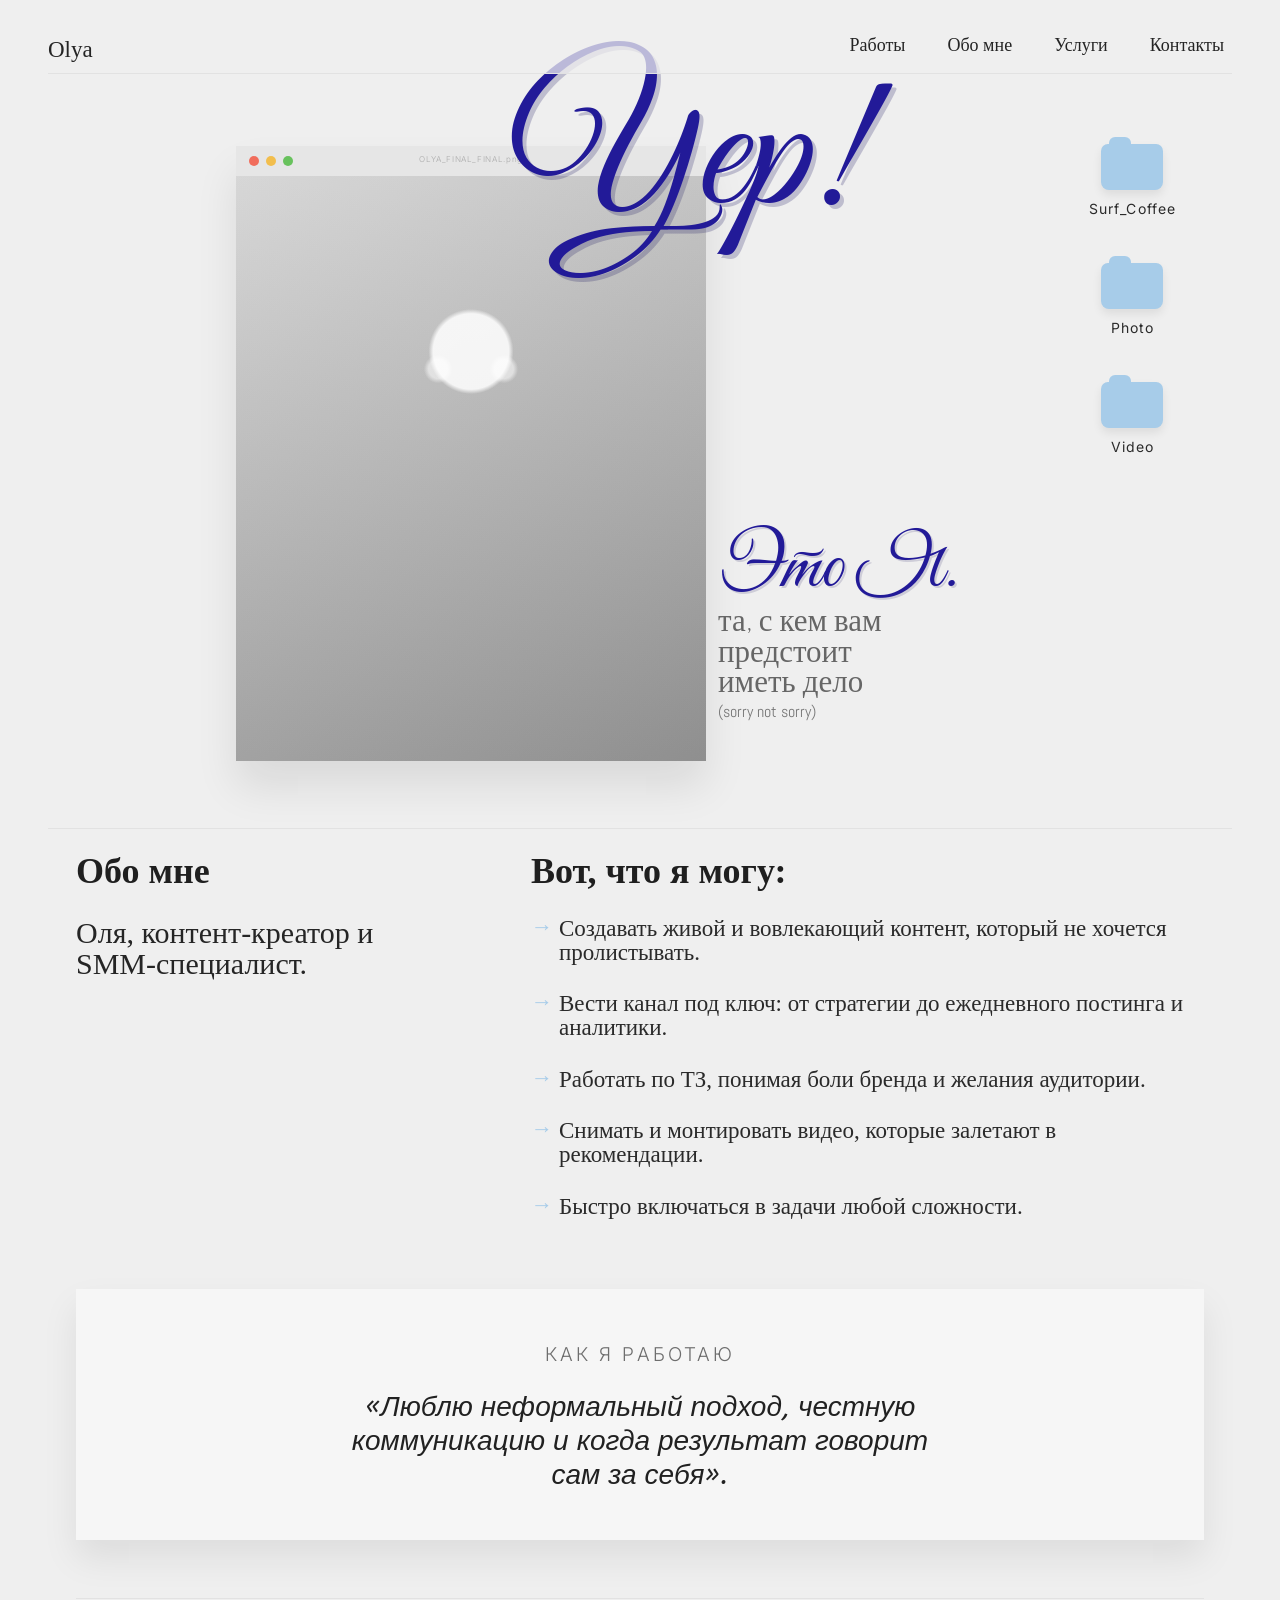
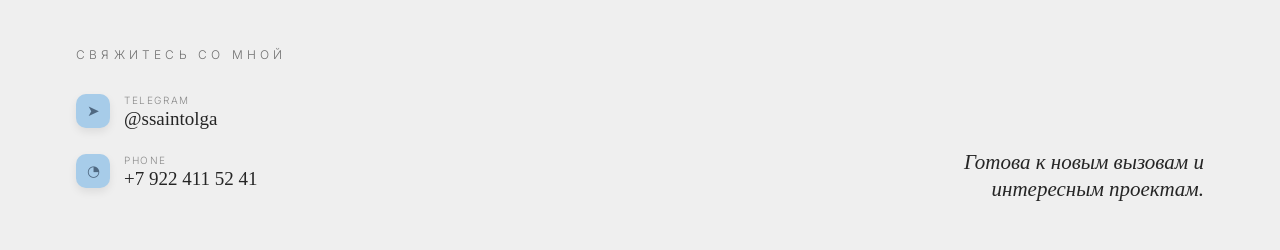
==== index.html @ 3c25ad9b "Implement portfolio home landing with polished interactions" ====
<!DOCTYPE html>
<html lang="ru">
<head>
  <meta charset="UTF-8" />
  <meta name="viewport" content="width=device-width, initial-scale=1.0" />
  <title>Olya Portfolio</title>

  <link rel="preconnect" href="https://fonts.googleapis.com">
  <link rel="preconnect" href="https://fonts.gstatic.com" crossorigin>
  <link href="https://fonts.googleapis.com/css2?family=ABeeZee:ital@0;1&family=Abel&family=Great+Vibes&family=Inter:wght@300;400;500&family=Kristi&family=Tinos:wght@400;700&display=swap" rel="stylesheet">

  <link rel="stylesheet" href="styles.css" />
</head>
<body>
  <div class="page">
    <header class="site-header" id="home" data-section>
      <div class="logo">Olya</div>

      <nav class="main-nav" aria-label="Главное меню">
        <a class="active" href="#home">Работы</a>
        <a href="#about">Обо мне</a>
        <a href="#services">Услуги</a>
        <a href="#contacts">Контакты</a>
      </nav>
    </header>

    <main>
      <section class="hero reveal" id="works" data-section>
        <div class="hero-main">
          <div class="photo-window">
            <div class="window-bar">
              <span class="dot red"></span>
              <span class="dot yellow"></span>
              <span class="dot green"></span>
              <span class="window-title">OLYA_FINAL_FINAL.png</span>
            </div>

            <div class="portrait">
              <div class="portrait-placeholder"></div>
            </div>
          </div>

          <div class="hero-yep" data-motion>Yep!</div>

          <div class="hero-about" data-motion>
            <div class="hero-about-title">Это Я.</div>

            <div class="hero-about-subtitle">
              <span class="hero-kristi">
                та, с кем вам предстоит<br>
                иметь дело
              </span>
              <span class="hero-abel">(sorry not sorry)</span>
            </div>
          </div>
        </div>

        <aside class="hero-folders" aria-label="Разделы портфолио">
          <button class="folder" type="button" data-folder="Surf_Coffee" data-target="#works">
            <span class="folder-icon" aria-hidden="true"></span>
            <span class="folder-name">Surf_Coffee</span>
          </button>

          <button class="folder" type="button" data-folder="Photo" data-target="#works">
            <span class="folder-icon" aria-hidden="true"></span>
            <span class="folder-name">Photo</span>
          </button>

          <button class="folder" type="button" data-folder="Video" data-target="#works">
            <span class="folder-icon" aria-hidden="true"></span>
            <span class="folder-name">Video</span>
          </button>
        </aside>
      </section>

      <section class="about-skills reveal" id="about" data-section>
        <div class="about-column">
          <h2>Обо мне</h2>
          <p>
            Оля, контент-креатор и<br>
            SMM-специалист.
          </p>
        </div>

        <div class="skills-column" id="services" data-section>
          <h2>Вот, что я могу:</h2>

          <ul class="skills-list">
            <li>Создавать живой и вовлекающий контент, который не хочется пролистывать.</li>
            <li>Вести канал под ключ: от стратегии до ежедневного постинга и аналитики.</li>
            <li>Работать по ТЗ, понимая боли бренда и желания аудитории.</li>
            <li>Снимать и монтировать видео, которые залетают в рекомендации.</li>
            <li>Быстро включаться в задачи любой сложности.</li>
          </ul>
        </div>
      </section>

      <section class="work-style reveal" data-section>
        <div class="quote-card">
          <div class="quote-label">КАК Я РАБОТАЮ</div>
          <blockquote>
            «Люблю неформальный подход, честную<br>
            коммуникацию и когда результат говорит<br>
            сам за себя».
          </blockquote>
        </div>
      </section>

      <footer class="contacts reveal" id="contacts" data-section>
        <div class="contacts-left">
          <div class="contacts-caption">СВЯЖИТЕСЬ СО МНОЙ</div>

          <a class="contact-row contact-link" href="https://t.me/ssaintolga" target="_blank" rel="noopener noreferrer">
            <span class="contact-icon" aria-hidden="true">➤</span>
            <span class="contact-info">
              <span class="contact-type">TELEGRAM</span>
              <span class="contact-value">@ssaintolga</span>
            </span>
          </a>

          <a class="contact-row contact-link" href="tel:+79224115241">
            <span class="contact-icon" aria-hidden="true">◔</span>
            <span class="contact-info">
              <span class="contact-type">PHONE</span>
              <span class="contact-value">+7 922 411 52 41</span>
            </span>
          </a>
        </div>

        <div class="contacts-right">
          Готова к новым вызовам и<br>
          интересным проектам.
        </div>
      </footer>
    </main>

    <div class="toast" id="folder-toast" role="status" aria-live="polite" aria-atomic="true"></div>
  </div>

  <script src="script.js"></script>
</body>
</html>
---- styles.css ----
* {
  box-sizing: border-box;
}

:root {
  --bg: #efefef;
  --text: #1f1f1f;
  --line: #e2e2e2;
  --accent: #221a98;
  --muted: #767676;
  --folder: #a7cce9;
  --header-height: 74px;
}

html,
body {
  margin: 0;
  padding: 0;
  background: var(--bg);
  color: var(--text);
}

body {
  font-family: "Tinos", serif;
}

.page {
  width: min(1365px, 100%);
  margin: 0 auto;
  min-height: 100vh;
  background: var(--bg);
  padding: 0 48px 40px;
}

.site-header {
  position: sticky;
  top: 0;
  z-index: 20;
  height: var(--header-height);
  display: flex;
  align-items: flex-end;
  justify-content: space-between;
  border-bottom: 1px solid var(--line);
  padding: 0 6px 12px 0;
  background: rgba(239, 239, 239, 0.75);
  backdrop-filter: blur(0);
  transition: background 0.25s ease, box-shadow 0.25s ease, backdrop-filter 0.25s ease;
}

.site-header.is-scrolled {
  background: rgba(239, 239, 239, 0.94);
  backdrop-filter: blur(7px);
  box-shadow: 0 6px 18px rgba(0, 0, 0, 0.06);
}

.logo {
  font-size: 23px;
  color: #252525;
  line-height: 1;
  padding-top: 4px;
}

.main-nav {
  display: flex;
  gap: 38px;
  align-items: center;
}

.main-nav a {
  font-size: 18px;
  font-weight: 400;
  color: #242424;
  text-decoration: none;
  line-height: 1;
  padding: 6px 2px;
  border-bottom: 1px solid transparent;
  transition: color 0.22s ease, border-color 0.22s ease;
}

.main-nav a:hover,
.main-nav a.active {
  color: #241f8d;
  border-bottom-color: #241f8d;
}

.hero {
  display: flex;
  justify-content: space-between;
  align-items: flex-start;
  padding: 18px 20px 0 110px;
  min-height: 760px;
  scroll-margin-top: calc(var(--header-height) + 20px);
}

.hero-main {
  position: relative;
  width: 900px;
  height: 670px;
}

.photo-window {
  position: absolute;
  left: 78px;
  top: 54px;
  width: 470px;
  background: #f7f7f7;
  box-shadow: 0 26px 40px rgba(0, 0, 0, 0.09);
}

.window-bar {
  position: relative;
  height: 30px;
  background: #e6e6e6;
  display: flex;
  align-items: center;
  padding-left: 13px;
}

.dot {
  width: 10px;
  height: 10px;
  border-radius: 50%;
  margin-right: 7px;
  display: inline-block;
}

.dot.red { background: #f16d5c; }
.dot.yellow { background: #f2be4d; }
.dot.green { background: #68c25d; }

.window-title {
  position: absolute;
  left: 50%;
  transform: translateX(-50%);
  top: 8px;
  font-family: "Inter", sans-serif;
  font-size: 8px;
  font-weight: 300;
  letter-spacing: 0.08em;
  color: #aaa;
  white-space: nowrap;
}

.portrait {
  width: 100%;
  height: 585px;
  overflow: hidden;
  background: #cfcfcf;
}

.portrait-placeholder {
  width: 100%;
  height: 100%;
  background:
    radial-gradient(circle at 50% 30%, rgba(255, 255, 255, 0.85) 0 8%, transparent 9%),
    radial-gradient(circle at 43% 33%, rgba(255, 255, 255, 0.55) 0 2%, transparent 3%),
    radial-gradient(circle at 57% 33%, rgba(255, 255, 255, 0.55) 0 2%, transparent 3%),
    linear-gradient(180deg, rgba(255, 255, 255, 0.16), rgba(0, 0, 0, 0.1)),
    linear-gradient(135deg, #cfcfcf 0%, #9f9f9f 100%);
  filter: grayscale(1);
}

.hero-yep {
  position: absolute;
  top: -18px;
  left: 350px;
  font-family: "Great Vibes", cursive;
  font-size: 190px;
  line-height: 0.9;
  color: var(--accent);
  text-shadow: 4px 4px 0 rgba(20, 14, 90, 0.22);
  z-index: 2;
  will-change: transform;
}

.hero-about {
  position: absolute;
  left: 560px;
  top: 440px;
  width: 310px;
  will-change: transform;
}

.hero-about-title {
  font-family: "Great Vibes", cursive;
  font-size: 76px;
  line-height: 0.95;
  color: var(--accent);
  text-shadow: 2px 2px 0 rgba(20, 14, 90, 0.15);
  margin-bottom: 4px;
}

.hero-about-subtitle {
  display: flex;
  align-items: baseline;
  flex-wrap: wrap;
  gap: 5px;
  max-width: 290px;
}

.hero-kristi {
  font-family: "Kristi", cursive;
  font-size: 31px;
  line-height: 0.98;
  color: #666;
}

.hero-abel {
  font-family: "Abel", sans-serif;
  font-size: 16px;
  color: var(--muted);
  line-height: 1;
}

.hero-folders {
  width: 160px;
  padding-top: 52px;
  display: flex;
  flex-direction: column;
  gap: 46px;
  align-items: center;
}

.folder {
  width: 120px;
  text-align: center;
  border: 0;
  background: transparent;
  padding: 0;
  cursor: pointer;
  transition: transform 0.22s ease;
}

.folder:hover {
  transform: translateY(-4px);
}

.folder-icon {
  width: 62px;
  height: 46px;
  margin: 0 auto 10px;
  position: relative;
  background: var(--folder);
  border-radius: 7px 7px 8px 8px;
  box-shadow: 0 5px 10px rgba(0, 0, 0, 0.08);
  transition: box-shadow 0.22s ease, transform 0.22s ease;
  display: block;
}

.folder:hover .folder-icon,
.folder:focus-visible .folder-icon {
  transform: translateY(-2px);
  box-shadow: 0 12px 20px rgba(0, 0, 0, 0.14);
}

.folder-icon::before {
  content: "";
  position: absolute;
  top: -7px;
  left: 8px;
  width: 22px;
  height: 10px;
  background: var(--folder);
  border-radius: 6px 6px 0 0;
}

.folder-name {
  font-family: "Inter", sans-serif;
  font-size: 14px;
  letter-spacing: 0.08em;
  color: #2a2a2a;
}

.about-skills {
  border-top: 1px solid var(--line);
  margin-top: -6px;
  padding: 24px 28px 0;
  display: grid;
  grid-template-columns: 315px 1fr;
  column-gap: 140px;
  scroll-margin-top: calc(var(--header-height) + 20px);
}

.about-column h2,
.skills-column h2 {
  margin: 0 0 28px;
  font-size: 36px;
  font-weight: 700;
  color: #1f1f1f;
  line-height: 1;
}

.about-column p {
  margin: 0;
  font-size: 30px;
  line-height: 1.04;
  color: #252525;
}

.skills-list {
  list-style: none;
  margin: 0;
  padding: 0;
}

.skills-list li {
  position: relative;
  margin-bottom: 28px;
  padding-left: 28px;
  font-size: 23px;
  line-height: 1.03;
  color: #2a2a2a;
  max-width: 760px;
}

.skills-list li::before {
  content: "→";
  position: absolute;
  left: 0;
  top: -1px;
  color: var(--folder);
  font-size: 22px;
}

.work-style {
  padding: 42px 0 58px;
  scroll-margin-top: calc(var(--header-height) + 20px);
}

.quote-card {
  margin: 0 28px;
  background: #f6f6f6;
  box-shadow: 0 18px 34px rgba(0, 0, 0, 0.08);
  text-align: center;
  padding: 54px 40px 48px;
}

.quote-label {
  font-family: "Inter", sans-serif;
  font-size: 19px;
  font-weight: 300;
  letter-spacing: 0.16em;
  color: #6e6e6e;
  margin-bottom: 24px;
}

.quote-card blockquote {
  margin: 0;
  font-family: "ABeeZee", sans-serif;
  font-style: italic;
  font-size: 28px;
  line-height: 1.22;
  color: #212121;
}

.contacts {
  border-top: 1px solid var(--line);
  margin: 0 28px;
  padding-top: 48px;
  display: flex;
  justify-content: space-between;
  align-items: flex-end;
  scroll-margin-top: calc(var(--header-height) + 20px);
}

.contacts-left { width: 340px; }

.contacts-caption {
  font-family: "Inter", sans-serif;
  font-size: 12px;
  font-weight: 300;
  letter-spacing: 0.35em;
  color: #707070;
  margin-bottom: 28px;
}

.contact-row {
  display: flex;
  align-items: center;
  gap: 14px;
  margin-bottom: 18px;
}

.contact-link {
  text-decoration: none;
  border-radius: 12px;
  padding: 4px;
  margin-left: -4px;
  transition: background-color 0.2s ease;
}

.contact-link:hover,
.contact-link:focus-visible {
  background-color: rgba(167, 204, 233, 0.2);
}

.contact-icon {
  width: 34px;
  height: 34px;
  border-radius: 10px;
  background: var(--folder);
  color: #4f6881;
  display: flex;
  align-items: center;
  justify-content: center;
  font-size: 15px;
  font-family: "Inter", sans-serif;
  box-shadow: 0 4px 8px rgba(0, 0, 0, 0.08);
}

.contact-type {
  display: block;
  font-family: "Inter", sans-serif;
  font-size: 10px;
  font-weight: 300;
  letter-spacing: 0.16em;
  color: #8a8a8a;
  margin-bottom: 3px;
}

.contact-value {
  display: block;
  font-size: 19px;
  color: #252525;
  line-height: 1;
}

.contacts-right {
  max-width: 360px;
  text-align: right;
  font-size: 21px;
  line-height: 1.25;
  font-style: italic;
  color: #252525;
  padding-bottom: 8px;
}

.toast {
  position: fixed;
  right: 28px;
  bottom: 24px;
  background: rgba(33, 33, 33, 0.92);
  color: #f2f2f2;
  font-family: "Inter", sans-serif;
  font-size: 13px;
  padding: 12px 14px;
  border-radius: 10px;
  transform: translateY(24px);
  opacity: 0;
  pointer-events: none;
  transition: transform 0.22s ease, opacity 0.22s ease;
}

.toast.is-visible {
  transform: translateY(0);
  opacity: 1;
}

.reveal {
  opacity: 0;
  transform: translateY(24px);
  transition: opacity 0.6s ease, transform 0.6s ease;
}

.reveal.is-visible {
  opacity: 1;
  transform: translateY(0);
}

@media (max-width: 1220px) {
  .page { padding-inline: 20px; }
  .hero { padding-left: 20px; }
  .hero-main { width: 760px; }
  .hero-yep { left: 280px; font-size: 160px; }
  .hero-about { left: 490px; }
}

@media (prefers-reduced-motion: reduce) {
  * {
    animation: none !important;
    transition-duration: 0.01ms !important;
    scroll-behavior: auto !important;
  }

  .reveal {
    opacity: 1;
    transform: none;
  }
}
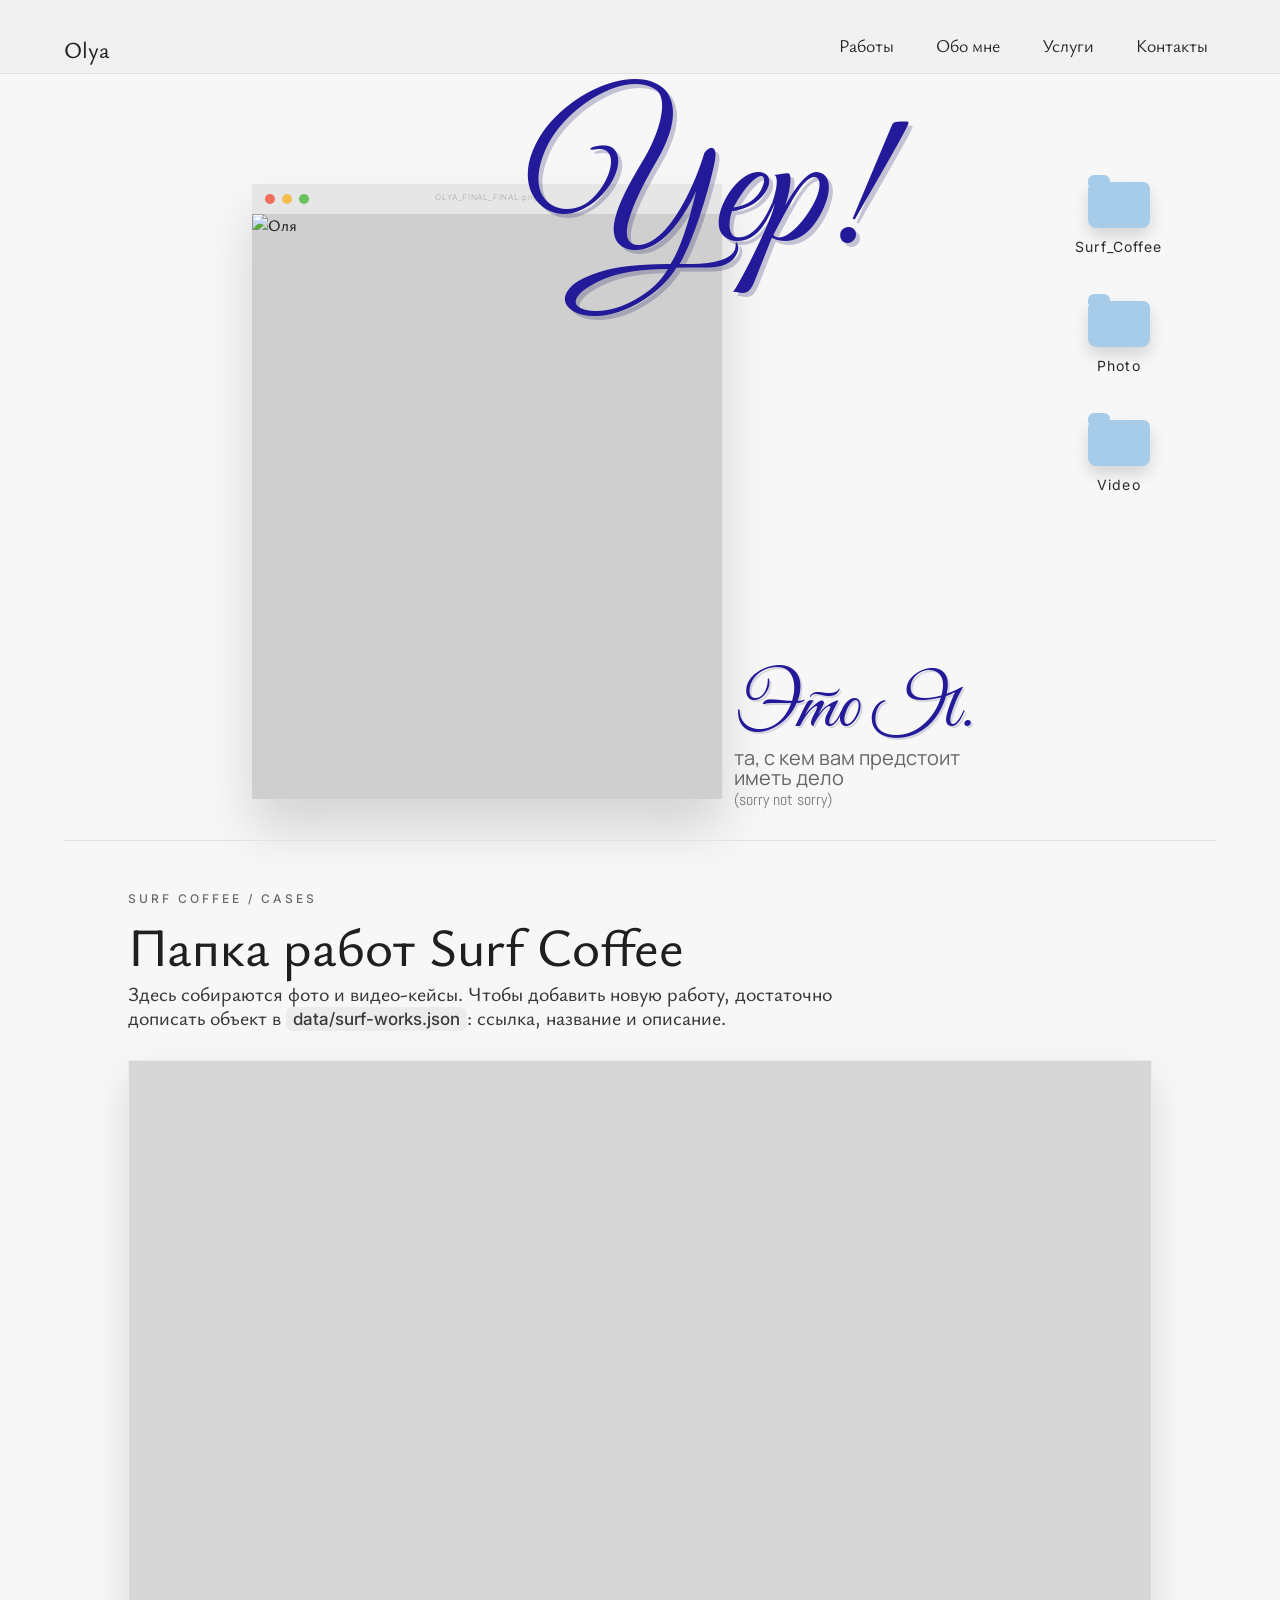
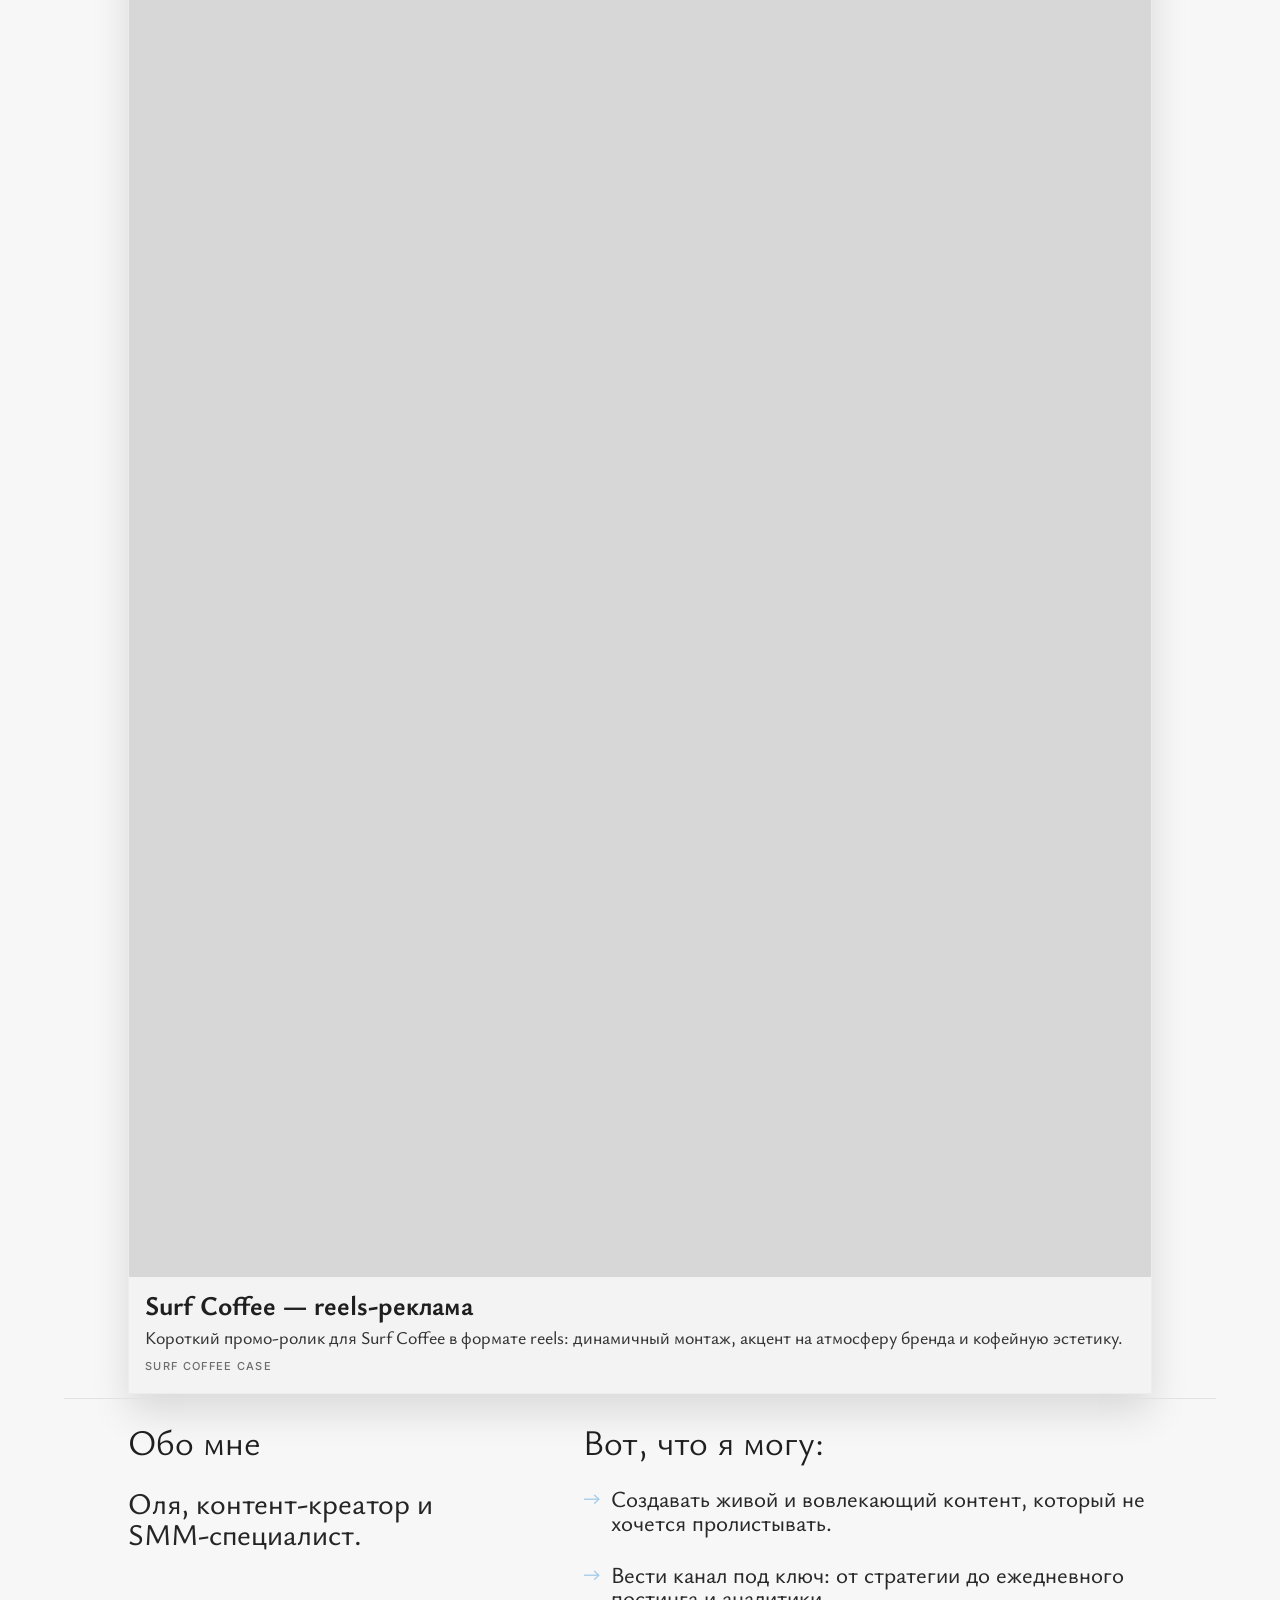
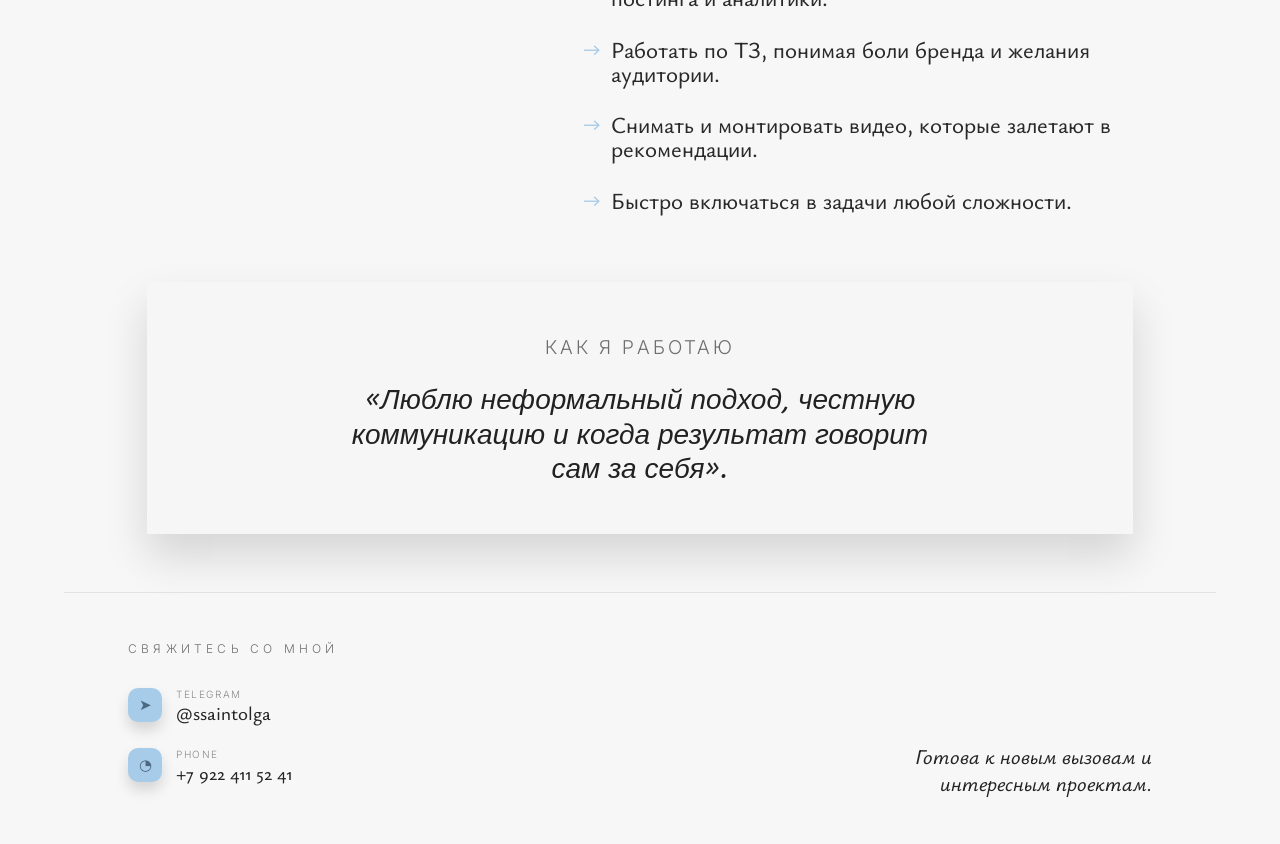
==== commit ba64de0d: "Add Surf Coffee works page with JSON-driven media cards" ====
--- a/index.html
+++ b/index.html
@@ -7,8 +7,7 @@
 
   <link rel="preconnect" href="https://fonts.googleapis.com">
   <link rel="preconnect" href="https://fonts.gstatic.com" crossorigin>
-  <link href="https://fonts.googleapis.com/css2?family=ABeeZee:ital@0;1&family=Abel&family=Great+Vibes&family=Inter:wght@300;400;500&family=Kristi&family=Tinos:wght@400;700&display=swap" rel="stylesheet">
-
+  <link href="https://fonts.googleapis.com/css2?family=ABeeZee:ital@0;1&family=Abel&family=Bad+Script&family=Caveat:wght@400&family=Golos+Text:wght@400;500;600;700&family=Great+Vibes&family=Inter:wght@300;400;500;600;700&family=Kristi&family=Manrope:wght@300;400;500;600;700&family=Marck+Script&family=Neucha&family=Onest:wght@300;400;500;600;700&family=Ysabeau:ital,wght@0,1..1000;1,1..1000&display=swap" rel="stylesheet"><link rel="stylesheet" href="styles.css" />
   <link rel="stylesheet" href="styles.css" />
 </head>
 <body>
@@ -36,7 +35,7 @@
             </div>
 
             <div class="portrait">
-              <div class="portrait-placeholder"></div>
+              <img src="./images/olya.JPG" alt="Оля">
             </div>
           </div>
 
@@ -56,7 +55,7 @@
         </div>
 
         <aside class="hero-folders" aria-label="Разделы портфолио">
-          <button class="folder" type="button" data-folder="Surf_Coffee" data-target="#works">
+          <button class="folder" type="button" data-folder="Surf_Coffee" data-target="#surf-coffee">
             <span class="folder-icon" aria-hidden="true"></span>
             <span class="folder-name">Surf_Coffee</span>
           </button>
@@ -71,6 +70,17 @@
             <span class="folder-name">Video</span>
           </button>
         </aside>
+      </section>
+
+
+      <section class="surf-works reveal" id="surf-coffee" data-section>
+        <div class="section-head">
+          <p class="section-kicker">SURF COFFEE / CASES</p>
+          <h2>Папка работ Surf Coffee</h2>
+          <p class="section-text">Здесь собираются фото и видео-кейсы. Чтобы добавить новую работу, достаточно дописать объект в <code>data/surf-works.json</code>: ссылка, название и описание.</p>
+        </div>
+
+        <div class="surf-grid" id="surf-grid" aria-live="polite"></div>
       </section>
 
       <section class="about-skills reveal" id="about" data-section>
--- a/styles.css
+++ b/styles.css
@@ -3,13 +3,15 @@
 }
 
 :root {
-  --bg: #efefef;
+  --bg: #f7f7f7;
   --text: #1f1f1f;
   --line: #e2e2e2;
   --accent: #221a98;
   --muted: #767676;
   --folder: #a7cce9;
   --header-height: 74px;
+  --side-gap: clamp(20px, 5vw, 80px);
+  --quote-inset: clamp(16px, 1.5vw, 28px);
 }
 
 html,
@@ -21,16 +23,19 @@
 }
 
 body {
-  font-family: "Tinos", serif;
+  font-family: 'Ysabeau', sans-serif;
+  font-weight: 500;
 }
 
 .page {
-  width: min(1365px, 100%);
-  margin: 0 auto;
+  width: 100%;
+  margin: 0;
   min-height: 100vh;
   background: var(--bg);
-  padding: 0 48px 40px;
-}
+  padding: 0 var(--side-gap) 40px;
+}
+
+
 
 .site-header {
   position: sticky;
@@ -41,7 +46,9 @@
   align-items: flex-end;
   justify-content: space-between;
   border-bottom: 1px solid var(--line);
-  padding: 0 6px 12px 0;
+  width: 100vw;
+  margin-left: calc(50% - 50vw);
+  padding: 0 calc(var(--side-gap) + 6px) 12px var(--side-gap);
   background: rgba(239, 239, 239, 0.75);
   backdrop-filter: blur(0);
   transition: background 0.25s ease, box-shadow 0.25s ease, backdrop-filter 0.25s ease;
@@ -50,7 +57,7 @@
 .site-header.is-scrolled {
   background: rgba(239, 239, 239, 0.94);
   backdrop-filter: blur(7px);
-  box-shadow: 0 6px 18px rgba(0, 0, 0, 0.06);
+  box-shadow: 0 10px 24px rgba(0, 0, 0, 0.12);
 }
 
 .logo {
@@ -87,7 +94,7 @@
   display: flex;
   justify-content: space-between;
   align-items: flex-start;
-  padding: 18px 20px 0 110px;
+  padding: 56px 20px 0 110px;
   min-height: 760px;
   scroll-margin-top: calc(var(--header-height) + 20px);
 }
@@ -104,7 +111,7 @@
   top: 54px;
   width: 470px;
   background: #f7f7f7;
-  box-shadow: 0 26px 40px rgba(0, 0, 0, 0.09);
+  box-shadow: 0 30px 48px rgba(0, 0, 0, 0.14);
 }
 
 .window-bar {
@@ -146,6 +153,13 @@
   height: 585px;
   overflow: hidden;
   background: #cfcfcf;
+}
+
+.portrait img {
+  width: 100%;
+  height: 100%;
+  object-fit: contain;
+  display: block;
 }
 
 .portrait-placeholder {
@@ -176,7 +190,7 @@
 .hero-about {
   position: absolute;
   left: 560px;
-  top: 440px;
+  top: 542px;
   width: 310px;
   will-change: transform;
 }
@@ -199,12 +213,12 @@
 }
 
 .hero-kristi {
-  font-family: "Kristi", cursive;
-  font-size: 31px;
+  font-family: "Manrope", sans-serif;
+  font-size: 20px;
   line-height: 0.98;
   color: #666;
-}
-
+  font-weight: 400;
+}
 .hero-abel {
   font-family: "Abel", sans-serif;
   font-size: 16px;
@@ -242,7 +256,7 @@
   position: relative;
   background: var(--folder);
   border-radius: 7px 7px 8px 8px;
-  box-shadow: 0 5px 10px rgba(0, 0, 0, 0.08);
+  box-shadow: 0 8px 16px rgba(0, 0, 0, 0.14);
   transition: box-shadow 0.22s ease, transform 0.22s ease;
   display: block;
 }
@@ -250,14 +264,14 @@
 .folder:hover .folder-icon,
 .folder:focus-visible .folder-icon {
   transform: translateY(-2px);
-  box-shadow: 0 12px 20px rgba(0, 0, 0, 0.14);
+  box-shadow: 0 16px 28px rgba(0, 0, 0, 0.2);
 }
 
 .folder-icon::before {
   content: "";
   position: absolute;
   top: -7px;
-  left: 8px;
+  left: 0;
   width: 22px;
   height: 10px;
   background: var(--folder);
@@ -274,7 +288,7 @@
 .about-skills {
   border-top: 1px solid var(--line);
   margin-top: -6px;
-  padding: 24px 28px 0;
+  padding: 24px var(--side-gap) 0;
   display: grid;
   grid-template-columns: 315px 1fr;
   column-gap: 140px;
@@ -323,14 +337,14 @@
 }
 
 .work-style {
-  padding: 42px 0 58px;
+  padding: 42px var(--side-gap) 58px;
   scroll-margin-top: calc(var(--header-height) + 20px);
 }
 
 .quote-card {
-  margin: 0 28px;
+  margin: 0 var(--quote-inset);
   background: #f6f6f6;
-  box-shadow: 0 18px 34px rgba(0, 0, 0, 0.08);
+  box-shadow: 0 22px 42px rgba(0, 0, 0, 0.14);
   text-align: center;
   padding: 54px 40px 48px;
 }
@@ -355,8 +369,8 @@
 
 .contacts {
   border-top: 1px solid var(--line);
-  margin: 0 28px;
-  padding-top: 48px;
+  margin: 0;
+  padding: 48px var(--side-gap) 0;
   display: flex;
   justify-content: space-between;
   align-items: flex-end;
@@ -405,7 +419,7 @@
   justify-content: center;
   font-size: 15px;
   font-family: "Inter", sans-serif;
-  box-shadow: 0 4px 8px rgba(0, 0, 0, 0.08);
+  box-shadow: 0 8px 14px rgba(0, 0, 0, 0.14);
 }
 
 .contact-type {
@@ -467,12 +481,247 @@
   transform: translateY(0);
 }
 
+.about-column h2,
+.skills-column h2 {
+  margin: 0 0 28px;
+  font-size: 36px;
+  font-family: "Ysabeau", sans-serif;
+  font-weight: 400;
+  color: #1f1f1f;
+  line-height: 1;
+}
+
 @media (max-width: 1220px) {
-  .page { padding-inline: 20px; }
-  .hero { padding-left: 20px; }
-  .hero-main { width: 760px; }
+  .page { padding-inline: clamp(18px, 4vw, 48px); }
+  .site-header { padding-inline: clamp(18px, 4vw, 48px); }
+  .hero {
+    padding-left: 24px;
+    padding-right: 8px;
+  }
+  .hero-main { width: min(760px, 100%); }
   .hero-yep { left: 280px; font-size: 160px; }
   .hero-about { left: 490px; }
+}
+
+@media (max-width: 1024px) {
+  .site-header {
+    padding-inline: 20px;
+    height: auto;
+    padding-block: 14px;
+    align-items: center;
+  }
+
+  .main-nav {
+    gap: 18px;
+    flex-wrap: wrap;
+    justify-content: flex-end;
+  }
+
+  .main-nav a { font-size: 16px; }
+
+  .hero {
+    min-height: auto;
+    padding: 34px 0 0;
+    gap: 24px;
+  }
+
+  .hero-main {
+    width: 100%;
+    height: auto;
+    min-height: 620px;
+  }
+
+  .photo-window {
+    left: 30px;
+    width: min(520px, 62vw);
+  }
+
+  .hero-yep {
+    left: min(46vw, 390px);
+    top: -6px;
+    font-size: clamp(120px, 16vw, 168px);
+  }
+
+  .hero-about {
+    left: min(54vw, 560px);
+    top: 460px;
+    width: min(300px, 34vw);
+  }
+
+  .hero-about-title { font-size: 68px; }
+
+  .about-skills {
+    grid-template-columns: 1fr;
+    row-gap: 36px;
+    padding-top: 36px;
+  }
+
+  .contacts {
+    gap: 28px;
+  }
+}
+
+@media (max-width: 768px) {
+  .page {
+    padding-inline: 14px;
+    padding-bottom: 28px;
+  }
+
+  .site-header {
+    width: 100%;
+    margin-left: 0;
+    position: sticky;
+    padding-inline: 6px;
+    gap: 12px;
+    align-items: flex-start;
+    flex-direction: column;
+  }
+
+  .logo { font-size: 24px; }
+
+  .main-nav {
+    width: 100%;
+    justify-content: space-between;
+    gap: 10px;
+  }
+
+  .main-nav a {
+    font-size: 15px;
+    padding: 4px 0;
+  }
+
+  .hero {
+    flex-direction: column;
+    padding-top: 24px;
+  }
+
+  .hero-main {
+    min-height: 0;
+  }
+
+  .photo-window {
+    position: relative;
+    left: 0;
+    top: 0;
+    width: 100%;
+    max-width: 460px;
+    margin: 0 auto;
+  }
+
+  .portrait { height: 500px; }
+
+  .hero-yep {
+    left: 52%;
+    top: -32px;
+    font-size: clamp(96px, 24vw, 140px);
+    transform: translateX(-6%);
+  }
+
+  .hero-about {
+    position: relative;
+    left: 0;
+    top: 0;
+    width: 100%;
+    max-width: 460px;
+    margin: 14px auto 0;
+    text-align: left;
+  }
+
+  .hero-about-title { font-size: 62px; }
+
+  .hero-kristi { font-size: 28px; }
+
+  .hero-folders {
+    width: 100%;
+    flex-direction: row;
+    justify-content: space-between;
+    gap: 12px;
+    padding-top: 4px;
+  }
+
+  .folder {
+    width: calc(33.33% - 8px);
+  }
+
+  .about-skills,
+  .work-style,
+  .contacts {
+    padding-inline: 0;
+  }
+
+  .about-column h2,
+  .skills-column h2 { font-size: 34px; }
+
+  .about-column p,
+  .skills-list li { font-size: 24px; }
+
+  .quote-card {
+    padding: 34px 22px;
+  }
+
+  .quote-card blockquote {
+    font-size: 30px;
+    line-height: 1.18;
+  }
+
+  .contacts {
+    flex-direction: column;
+    align-items: flex-start;
+  }
+
+  .contacts-right {
+    text-align: left;
+    font-size: 24px;
+    max-width: 100%;
+  }
+
+  .toast {
+    right: 12px;
+    left: 12px;
+    bottom: 12px;
+  }
+
+  
+
+}
+
+
+
+@media (max-width: 540px) {
+  .main-nav a { font-size: 14px; }
+
+  .portrait { height: 390px; }
+
+  .hero-about-title { font-size: 54px; }
+
+  .hero-kristi { font-size: 22px; }
+
+  .hero-abel { font-size: 14px; }
+
+  .folder-name {
+    font-size: 12px;
+    letter-spacing: 0.04em;
+  }
+
+  .about-column h2,
+  .skills-column h2 { font-size: 30px; }
+
+  .about-column p,
+  .skills-list li {
+    font-size: 20px;
+    line-height: 1.14;
+  }
+
+  .skills-list li {
+    margin-bottom: 20px;
+    padding-left: 22px;
+  }
+
+  .quote-card blockquote { font-size: 28px; }
+
+  .contact-value { font-size: 18px; }
+
+  .contacts-right { font-size: 28px; }
 }
 
 @media (prefers-reduced-motion: reduce) {
@@ -487,3 +736,120 @@
     transform: none;
   }
 }
+
+.surf-works {
+  border-top: 1px solid var(--line);
+  margin-top: 6px;
+  padding: 50px var(--side-gap) 10px;
+  scroll-margin-top: calc(var(--header-height) + 20px);
+}
+
+.section-head {
+  max-width: 780px;
+  margin-bottom: 30px;
+}
+
+.section-kicker {
+  margin: 0 0 14px;
+  font-family: "Inter", sans-serif;
+  font-size: 12px;
+  letter-spacing: 0.25em;
+  color: #6a6a6a;
+}
+
+.section-head h2 {
+  margin: 0 0 10px;
+  font-size: clamp(34px, 4.2vw, 58px);
+  line-height: 0.96;
+  font-weight: 500;
+}
+
+.section-text {
+  margin: 0;
+  font-size: 20px;
+  line-height: 1.2;
+  color: #3a3a3a;
+}
+
+.section-text code {
+  font-family: "Inter", sans-serif;
+  font-size: 0.85em;
+  background: #ececec;
+  border-radius: 7px;
+  padding: 2px 7px;
+}
+
+.surf-grid {
+  display: grid;
+  grid-template-columns: repeat(auto-fit, minmax(280px, 1fr));
+  gap: 24px;
+}
+
+.work-card {
+  background: #f3f3f3;
+  box-shadow: 0 18px 36px rgba(0, 0, 0, 0.12);
+  border: 1px solid #ececec;
+  overflow: hidden;
+}
+
+.work-media {
+  background: #d7d7d7;
+  aspect-ratio: 9 / 16;
+}
+
+.work-media iframe,
+.work-media img,
+.work-media video {
+  width: 100%;
+  height: 100%;
+  display: block;
+  border: 0;
+  object-fit: cover;
+}
+
+.work-content {
+  padding: 16px 16px 18px;
+}
+
+.work-content h3 {
+  margin: 0 0 8px;
+  font-size: 27px;
+  line-height: 0.95;
+}
+
+.work-content p {
+  margin: 0;
+  font-size: 18px;
+  color: #353535;
+  line-height: 1.12;
+}
+
+.work-meta {
+  display: inline-flex;
+  margin-top: 12px;
+  font-family: "Inter", sans-serif;
+  font-size: 11px;
+  letter-spacing: 0.12em;
+  color: #6d6d6d;
+}
+
+.surf-empty {
+  padding: 24px;
+  background: #efefef;
+  font-size: 18px;
+}
+
+@media (max-width: 768px) {
+  .surf-works {
+    padding-inline: 0;
+    padding-top: 34px;
+  }
+
+  .section-text {
+    font-size: 18px;
+  }
+
+  .work-content h3 {
+    font-size: 24px;
+  }
+}
--- a/styles.css
+++ b/styles.css
@@ -3,13 +3,15 @@
 }
 
 :root {
-  --bg: #efefef;
+  --bg: #f7f7f7;
   --text: #1f1f1f;
   --line: #e2e2e2;
   --accent: #221a98;
   --muted: #767676;
   --folder: #a7cce9;
   --header-height: 74px;
+  --side-gap: clamp(20px, 5vw, 80px);
+  --quote-inset: clamp(16px, 1.5vw, 28px);
 }
 
 html,
@@ -21,16 +23,19 @@
 }
 
 body {
-  font-family: "Tinos", serif;
+  font-family: 'Ysabeau', sans-serif;
+  font-weight: 500;
 }
 
 .page {
-  width: min(1365px, 100%);
-  margin: 0 auto;
+  width: 100%;
+  margin: 0;
   min-height: 100vh;
   background: var(--bg);
-  padding: 0 48px 40px;
-}
+  padding: 0 var(--side-gap) 40px;
+}
+
+
 
 .site-header {
   position: sticky;
@@ -41,7 +46,9 @@
   align-items: flex-end;
   justify-content: space-between;
   border-bottom: 1px solid var(--line);
-  padding: 0 6px 12px 0;
+  width: 100vw;
+  margin-left: calc(50% - 50vw);
+  padding: 0 calc(var(--side-gap) + 6px) 12px var(--side-gap);
   background: rgba(239, 239, 239, 0.75);
   backdrop-filter: blur(0);
   transition: background 0.25s ease, box-shadow 0.25s ease, backdrop-filter 0.25s ease;
@@ -50,7 +57,7 @@
 .site-header.is-scrolled {
   background: rgba(239, 239, 239, 0.94);
   backdrop-filter: blur(7px);
-  box-shadow: 0 6px 18px rgba(0, 0, 0, 0.06);
+  box-shadow: 0 10px 24px rgba(0, 0, 0, 0.12);
 }
 
 .logo {
@@ -87,7 +94,7 @@
   display: flex;
   justify-content: space-between;
   align-items: flex-start;
-  padding: 18px 20px 0 110px;
+  padding: 56px 20px 0 110px;
   min-height: 760px;
   scroll-margin-top: calc(var(--header-height) + 20px);
 }
@@ -104,7 +111,7 @@
   top: 54px;
   width: 470px;
   background: #f7f7f7;
-  box-shadow: 0 26px 40px rgba(0, 0, 0, 0.09);
+  box-shadow: 0 30px 48px rgba(0, 0, 0, 0.14);
 }
 
 .window-bar {
@@ -146,6 +153,13 @@
   height: 585px;
   overflow: hidden;
   background: #cfcfcf;
+}
+
+.portrait img {
+  width: 100%;
+  height: 100%;
+  object-fit: contain;
+  display: block;
 }
 
 .portrait-placeholder {
@@ -176,7 +190,7 @@
 .hero-about {
   position: absolute;
   left: 560px;
-  top: 440px;
+  top: 542px;
   width: 310px;
   will-change: transform;
 }
@@ -199,12 +213,12 @@
 }
 
 .hero-kristi {
-  font-family: "Kristi", cursive;
-  font-size: 31px;
+  font-family: "Manrope", sans-serif;
+  font-size: 20px;
   line-height: 0.98;
   color: #666;
-}
-
+  font-weight: 400;
+}
 .hero-abel {
   font-family: "Abel", sans-serif;
   font-size: 16px;
@@ -242,7 +256,7 @@
   position: relative;
   background: var(--folder);
   border-radius: 7px 7px 8px 8px;
-  box-shadow: 0 5px 10px rgba(0, 0, 0, 0.08);
+  box-shadow: 0 8px 16px rgba(0, 0, 0, 0.14);
   transition: box-shadow 0.22s ease, transform 0.22s ease;
   display: block;
 }
@@ -250,14 +264,14 @@
 .folder:hover .folder-icon,
 .folder:focus-visible .folder-icon {
   transform: translateY(-2px);
-  box-shadow: 0 12px 20px rgba(0, 0, 0, 0.14);
+  box-shadow: 0 16px 28px rgba(0, 0, 0, 0.2);
 }
 
 .folder-icon::before {
   content: "";
   position: absolute;
   top: -7px;
-  left: 8px;
+  left: 0;
   width: 22px;
   height: 10px;
   background: var(--folder);
@@ -274,7 +288,7 @@
 .about-skills {
   border-top: 1px solid var(--line);
   margin-top: -6px;
-  padding: 24px 28px 0;
+  padding: 24px var(--side-gap) 0;
   display: grid;
   grid-template-columns: 315px 1fr;
   column-gap: 140px;
@@ -323,14 +337,14 @@
 }
 
 .work-style {
-  padding: 42px 0 58px;
+  padding: 42px var(--side-gap) 58px;
   scroll-margin-top: calc(var(--header-height) + 20px);
 }
 
 .quote-card {
-  margin: 0 28px;
+  margin: 0 var(--quote-inset);
   background: #f6f6f6;
-  box-shadow: 0 18px 34px rgba(0, 0, 0, 0.08);
+  box-shadow: 0 22px 42px rgba(0, 0, 0, 0.14);
   text-align: center;
   padding: 54px 40px 48px;
 }
@@ -355,8 +369,8 @@
 
 .contacts {
   border-top: 1px solid var(--line);
-  margin: 0 28px;
-  padding-top: 48px;
+  margin: 0;
+  padding: 48px var(--side-gap) 0;
   display: flex;
   justify-content: space-between;
   align-items: flex-end;
@@ -405,7 +419,7 @@
   justify-content: center;
   font-size: 15px;
   font-family: "Inter", sans-serif;
-  box-shadow: 0 4px 8px rgba(0, 0, 0, 0.08);
+  box-shadow: 0 8px 14px rgba(0, 0, 0, 0.14);
 }
 
 .contact-type {
@@ -467,12 +481,247 @@
   transform: translateY(0);
 }
 
+.about-column h2,
+.skills-column h2 {
+  margin: 0 0 28px;
+  font-size: 36px;
+  font-family: "Ysabeau", sans-serif;
+  font-weight: 400;
+  color: #1f1f1f;
+  line-height: 1;
+}
+
 @media (max-width: 1220px) {
-  .page { padding-inline: 20px; }
-  .hero { padding-left: 20px; }
-  .hero-main { width: 760px; }
+  .page { padding-inline: clamp(18px, 4vw, 48px); }
+  .site-header { padding-inline: clamp(18px, 4vw, 48px); }
+  .hero {
+    padding-left: 24px;
+    padding-right: 8px;
+  }
+  .hero-main { width: min(760px, 100%); }
   .hero-yep { left: 280px; font-size: 160px; }
   .hero-about { left: 490px; }
+}
+
+@media (max-width: 1024px) {
+  .site-header {
+    padding-inline: 20px;
+    height: auto;
+    padding-block: 14px;
+    align-items: center;
+  }
+
+  .main-nav {
+    gap: 18px;
+    flex-wrap: wrap;
+    justify-content: flex-end;
+  }
+
+  .main-nav a { font-size: 16px; }
+
+  .hero {
+    min-height: auto;
+    padding: 34px 0 0;
+    gap: 24px;
+  }
+
+  .hero-main {
+    width: 100%;
+    height: auto;
+    min-height: 620px;
+  }
+
+  .photo-window {
+    left: 30px;
+    width: min(520px, 62vw);
+  }
+
+  .hero-yep {
+    left: min(46vw, 390px);
+    top: -6px;
+    font-size: clamp(120px, 16vw, 168px);
+  }
+
+  .hero-about {
+    left: min(54vw, 560px);
+    top: 460px;
+    width: min(300px, 34vw);
+  }
+
+  .hero-about-title { font-size: 68px; }
+
+  .about-skills {
+    grid-template-columns: 1fr;
+    row-gap: 36px;
+    padding-top: 36px;
+  }
+
+  .contacts {
+    gap: 28px;
+  }
+}
+
+@media (max-width: 768px) {
+  .page {
+    padding-inline: 14px;
+    padding-bottom: 28px;
+  }
+
+  .site-header {
+    width: 100%;
+    margin-left: 0;
+    position: sticky;
+    padding-inline: 6px;
+    gap: 12px;
+    align-items: flex-start;
+    flex-direction: column;
+  }
+
+  .logo { font-size: 24px; }
+
+  .main-nav {
+    width: 100%;
+    justify-content: space-between;
+    gap: 10px;
+  }
+
+  .main-nav a {
+    font-size: 15px;
+    padding: 4px 0;
+  }
+
+  .hero {
+    flex-direction: column;
+    padding-top: 24px;
+  }
+
+  .hero-main {
+    min-height: 0;
+  }
+
+  .photo-window {
+    position: relative;
+    left: 0;
+    top: 0;
+    width: 100%;
+    max-width: 460px;
+    margin: 0 auto;
+  }
+
+  .portrait { height: 500px; }
+
+  .hero-yep {
+    left: 52%;
+    top: -32px;
+    font-size: clamp(96px, 24vw, 140px);
+    transform: translateX(-6%);
+  }
+
+  .hero-about {
+    position: relative;
+    left: 0;
+    top: 0;
+    width: 100%;
+    max-width: 460px;
+    margin: 14px auto 0;
+    text-align: left;
+  }
+
+  .hero-about-title { font-size: 62px; }
+
+  .hero-kristi { font-size: 28px; }
+
+  .hero-folders {
+    width: 100%;
+    flex-direction: row;
+    justify-content: space-between;
+    gap: 12px;
+    padding-top: 4px;
+  }
+
+  .folder {
+    width: calc(33.33% - 8px);
+  }
+
+  .about-skills,
+  .work-style,
+  .contacts {
+    padding-inline: 0;
+  }
+
+  .about-column h2,
+  .skills-column h2 { font-size: 34px; }
+
+  .about-column p,
+  .skills-list li { font-size: 24px; }
+
+  .quote-card {
+    padding: 34px 22px;
+  }
+
+  .quote-card blockquote {
+    font-size: 30px;
+    line-height: 1.18;
+  }
+
+  .contacts {
+    flex-direction: column;
+    align-items: flex-start;
+  }
+
+  .contacts-right {
+    text-align: left;
+    font-size: 24px;
+    max-width: 100%;
+  }
+
+  .toast {
+    right: 12px;
+    left: 12px;
+    bottom: 12px;
+  }
+
+  
+
+}
+
+
+
+@media (max-width: 540px) {
+  .main-nav a { font-size: 14px; }
+
+  .portrait { height: 390px; }
+
+  .hero-about-title { font-size: 54px; }
+
+  .hero-kristi { font-size: 22px; }
+
+  .hero-abel { font-size: 14px; }
+
+  .folder-name {
+    font-size: 12px;
+    letter-spacing: 0.04em;
+  }
+
+  .about-column h2,
+  .skills-column h2 { font-size: 30px; }
+
+  .about-column p,
+  .skills-list li {
+    font-size: 20px;
+    line-height: 1.14;
+  }
+
+  .skills-list li {
+    margin-bottom: 20px;
+    padding-left: 22px;
+  }
+
+  .quote-card blockquote { font-size: 28px; }
+
+  .contact-value { font-size: 18px; }
+
+  .contacts-right { font-size: 28px; }
 }
 
 @media (prefers-reduced-motion: reduce) {
@@ -487,3 +736,120 @@
     transform: none;
   }
 }
+
+.surf-works {
+  border-top: 1px solid var(--line);
+  margin-top: 6px;
+  padding: 50px var(--side-gap) 10px;
+  scroll-margin-top: calc(var(--header-height) + 20px);
+}
+
+.section-head {
+  max-width: 780px;
+  margin-bottom: 30px;
+}
+
+.section-kicker {
+  margin: 0 0 14px;
+  font-family: "Inter", sans-serif;
+  font-size: 12px;
+  letter-spacing: 0.25em;
+  color: #6a6a6a;
+}
+
+.section-head h2 {
+  margin: 0 0 10px;
+  font-size: clamp(34px, 4.2vw, 58px);
+  line-height: 0.96;
+  font-weight: 500;
+}
+
+.section-text {
+  margin: 0;
+  font-size: 20px;
+  line-height: 1.2;
+  color: #3a3a3a;
+}
+
+.section-text code {
+  font-family: "Inter", sans-serif;
+  font-size: 0.85em;
+  background: #ececec;
+  border-radius: 7px;
+  padding: 2px 7px;
+}
+
+.surf-grid {
+  display: grid;
+  grid-template-columns: repeat(auto-fit, minmax(280px, 1fr));
+  gap: 24px;
+}
+
+.work-card {
+  background: #f3f3f3;
+  box-shadow: 0 18px 36px rgba(0, 0, 0, 0.12);
+  border: 1px solid #ececec;
+  overflow: hidden;
+}
+
+.work-media {
+  background: #d7d7d7;
+  aspect-ratio: 9 / 16;
+}
+
+.work-media iframe,
+.work-media img,
+.work-media video {
+  width: 100%;
+  height: 100%;
+  display: block;
+  border: 0;
+  object-fit: cover;
+}
+
+.work-content {
+  padding: 16px 16px 18px;
+}
+
+.work-content h3 {
+  margin: 0 0 8px;
+  font-size: 27px;
+  line-height: 0.95;
+}
+
+.work-content p {
+  margin: 0;
+  font-size: 18px;
+  color: #353535;
+  line-height: 1.12;
+}
+
+.work-meta {
+  display: inline-flex;
+  margin-top: 12px;
+  font-family: "Inter", sans-serif;
+  font-size: 11px;
+  letter-spacing: 0.12em;
+  color: #6d6d6d;
+}
+
+.surf-empty {
+  padding: 24px;
+  background: #efefef;
+  font-size: 18px;
+}
+
+@media (max-width: 768px) {
+  .surf-works {
+    padding-inline: 0;
+    padding-top: 34px;
+  }
+
+  .section-text {
+    font-size: 18px;
+  }
+
+  .work-content h3 {
+    font-size: 24px;
+  }
+}
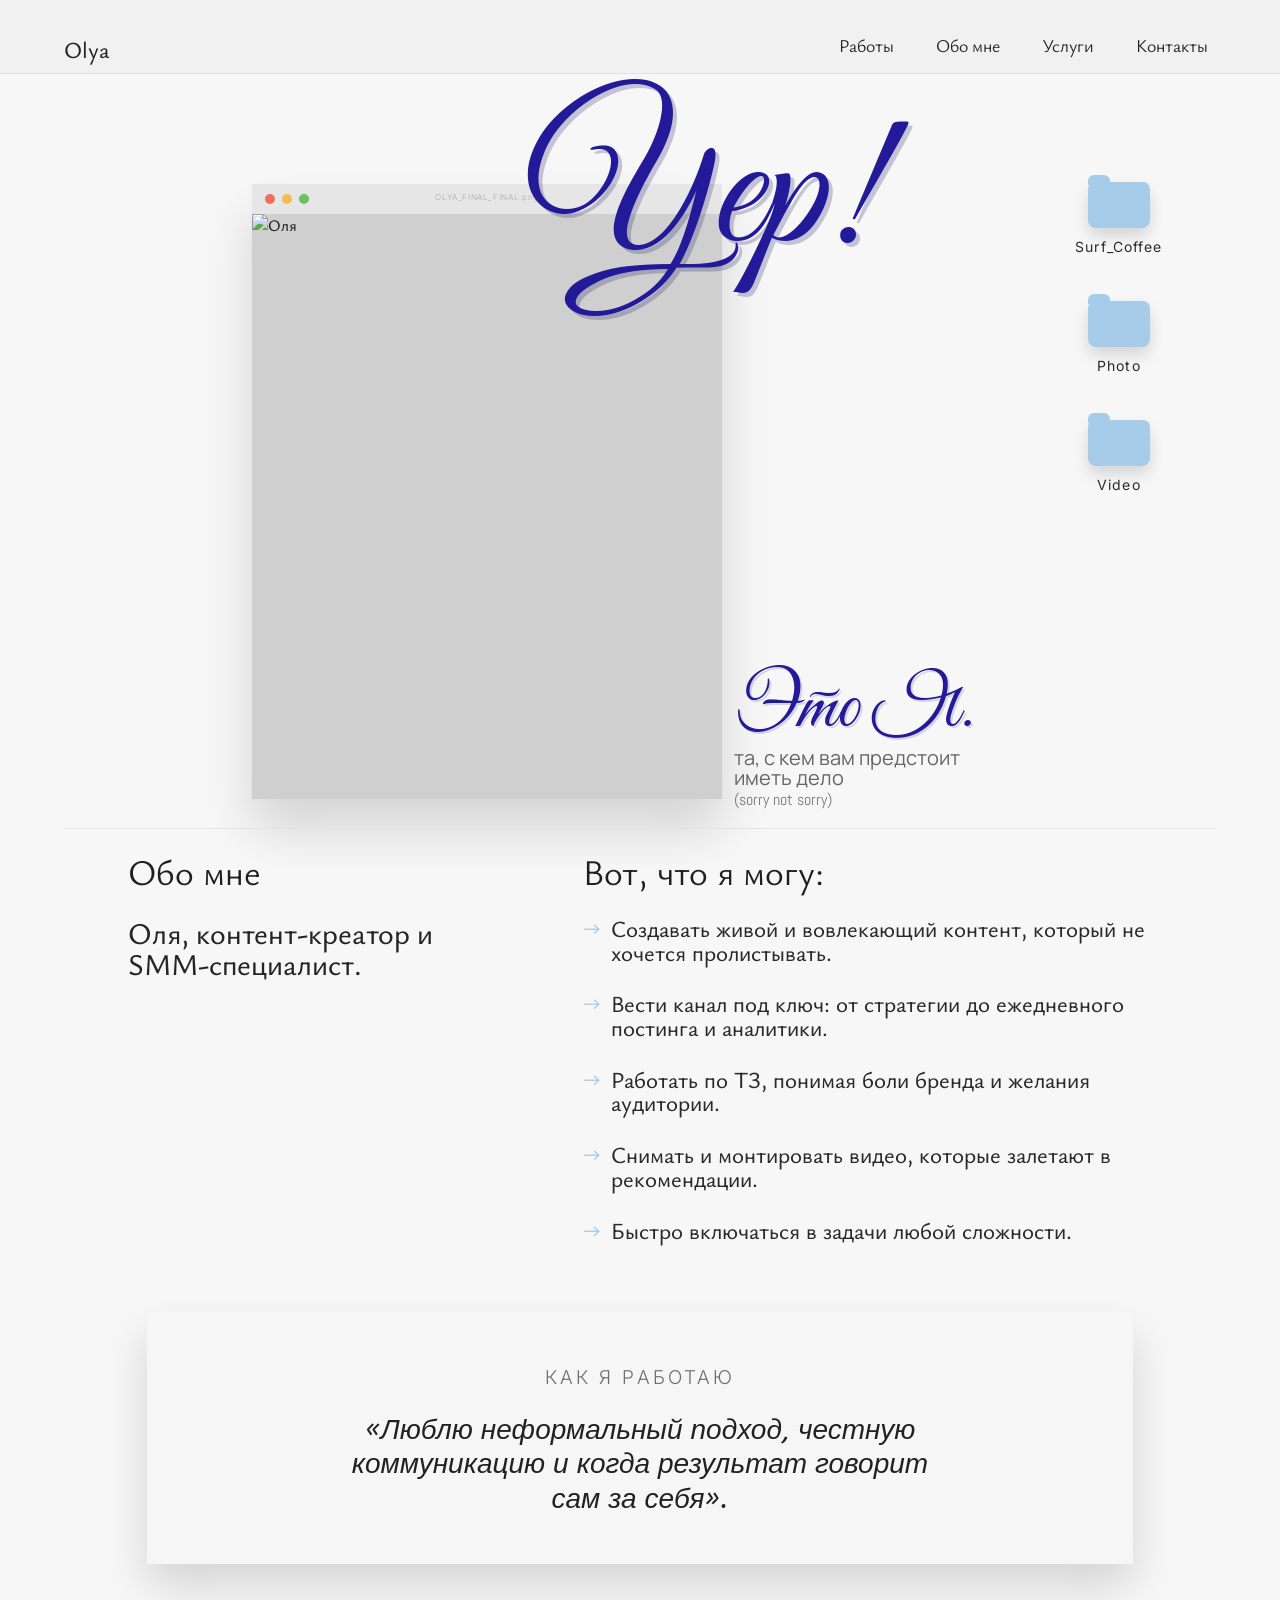
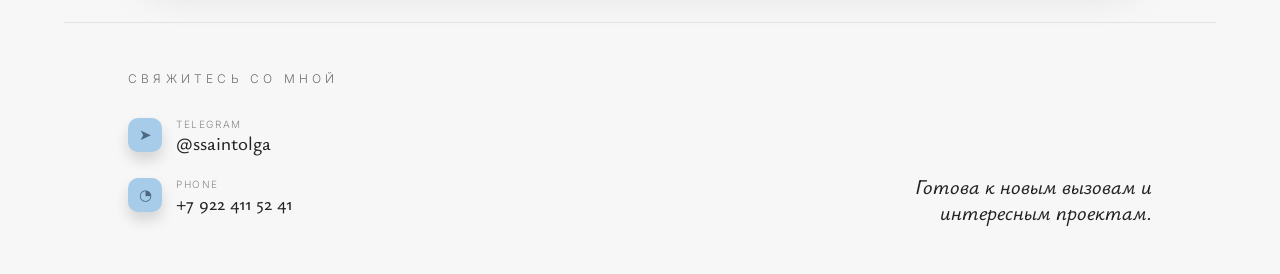
==== commit 814f0bc7: "Move Surf Coffee portfolio into dedicated page" ====
--- a/index.html
+++ b/index.html
@@ -55,7 +55,7 @@
         </div>
 
         <aside class="hero-folders" aria-label="Разделы портфолио">
-          <button class="folder" type="button" data-folder="Surf_Coffee" data-target="#surf-coffee">
+          <button class="folder" type="button" data-folder="Surf_Coffee" data-page="./surf_coffee.html">
             <span class="folder-icon" aria-hidden="true"></span>
             <span class="folder-name">Surf_Coffee</span>
           </button>
@@ -72,16 +72,6 @@
         </aside>
       </section>
 
-
-      <section class="surf-works reveal" id="surf-coffee" data-section>
-        <div class="section-head">
-          <p class="section-kicker">SURF COFFEE / CASES</p>
-          <h2>Папка работ Surf Coffee</h2>
-          <p class="section-text">Здесь собираются фото и видео-кейсы. Чтобы добавить новую работу, достаточно дописать объект в <code>data/surf-works.json</code>: ссылка, название и описание.</p>
-        </div>
-
-        <div class="surf-grid" id="surf-grid" aria-live="polite"></div>
-      </section>
 
       <section class="about-skills reveal" id="about" data-section>
         <div class="about-column">
--- a/styles.css
+++ b/styles.css
@@ -757,6 +757,7 @@
   color: #6a6a6a;
 }
 
+.section-head h1,
 .section-head h2 {
   margin: 0 0 10px;
   font-size: clamp(34px, 4.2vw, 58px);
--- a/styles.css
+++ b/styles.css
@@ -757,6 +757,7 @@
   color: #6a6a6a;
 }
 
+.section-head h1,
 .section-head h2 {
   margin: 0 0 10px;
   font-size: clamp(34px, 4.2vw, 58px);
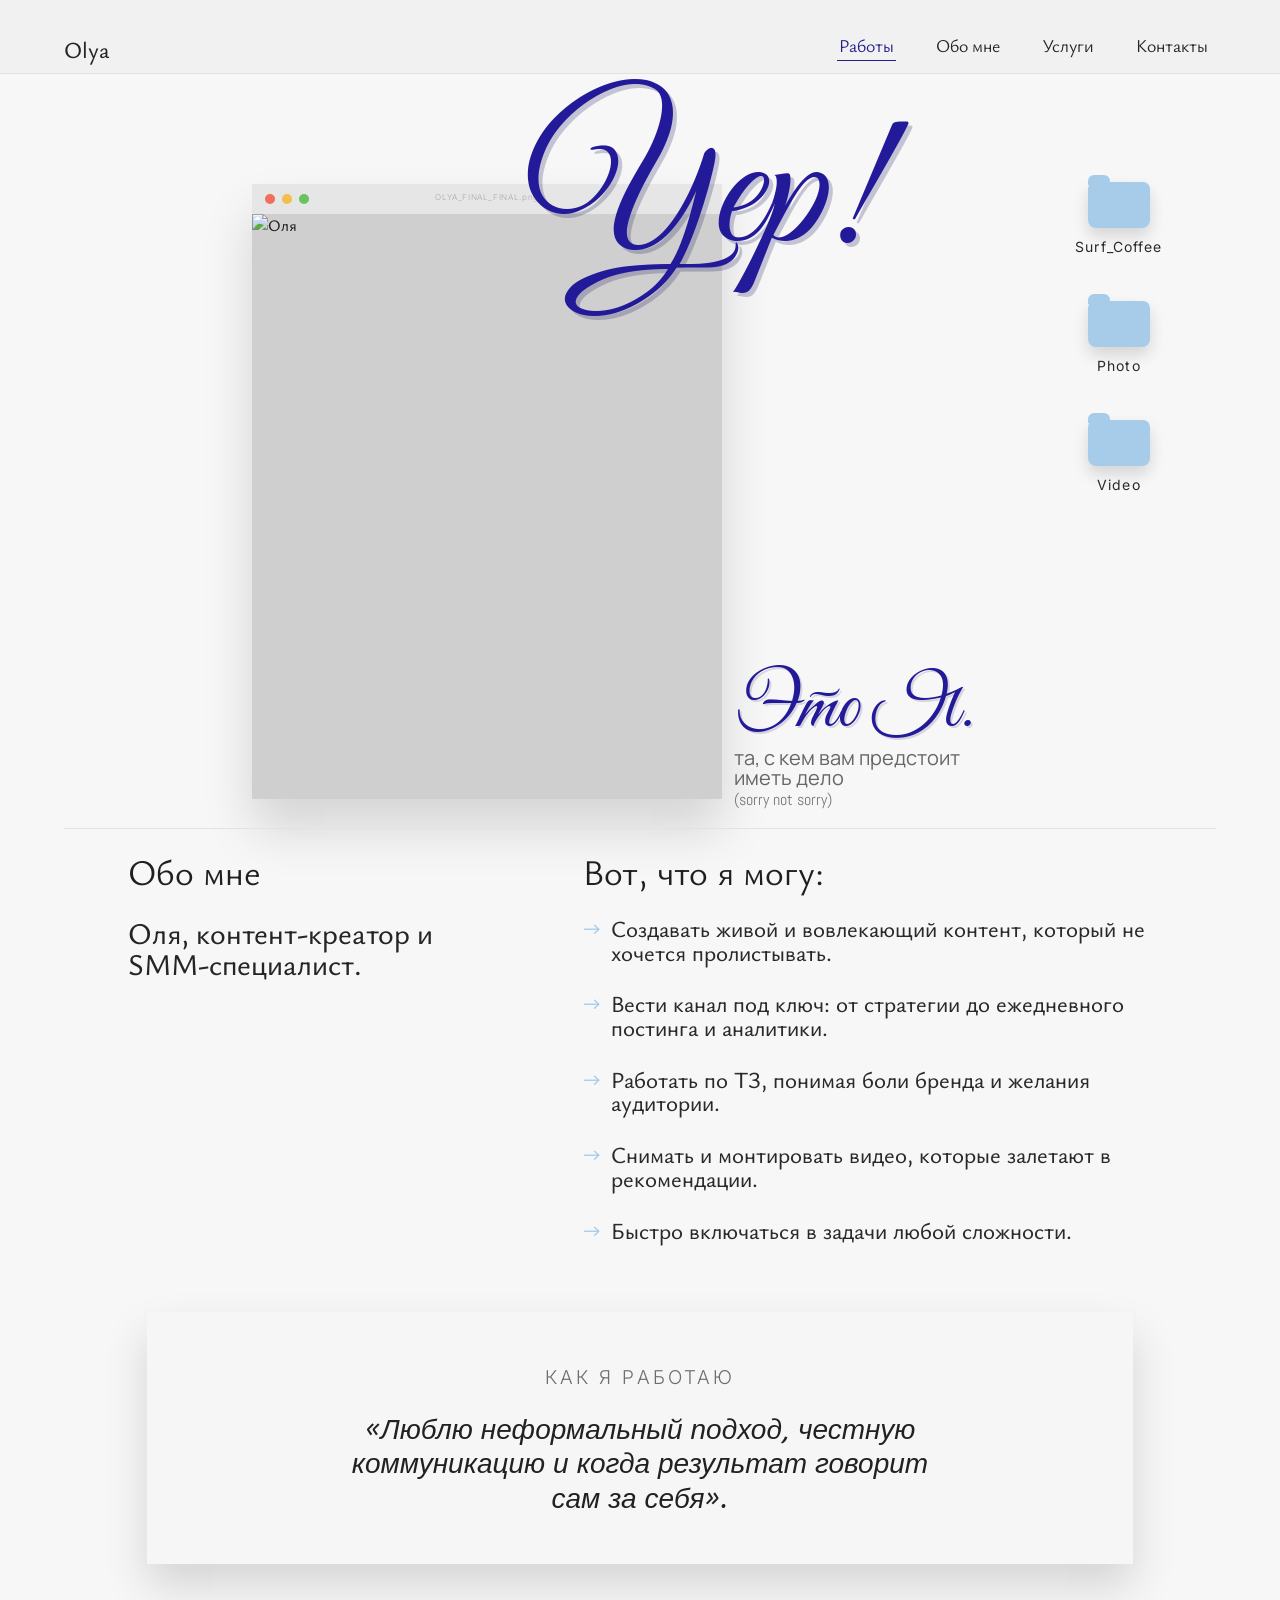
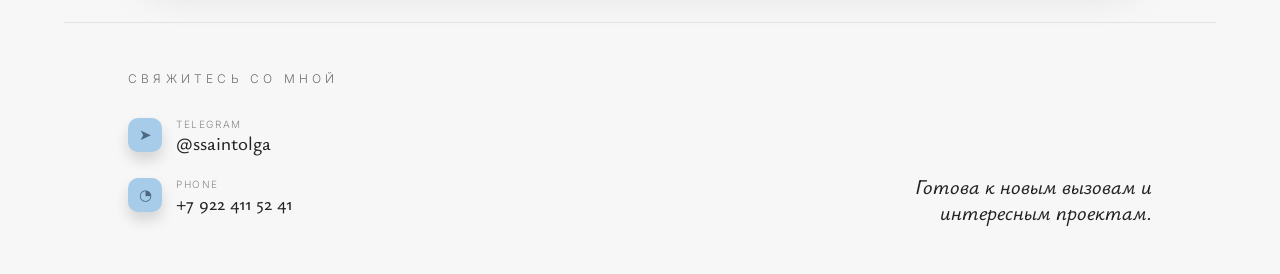
==== commit 65a975ca: "Merge pull request #20 from d-k-acio-aud/codex/add-photo-and-video-project-pages-yd3pro Add Photo & " ====
--- a/index.html
+++ b/index.html
@@ -4,6 +4,14 @@
   <meta charset="UTF-8" />
   <meta name="viewport" content="width=device-width, initial-scale=1.0" />
   <title>Olya Portfolio</title>
+
+  <link rel="apple-touch-icon" sizes="180x180" href="./icons/apple-touch-icon.png">
+  <link rel="icon" type="image/png" sizes="32x32" href="./icons/favicon-32x32.png">
+  <!-- <link rel="icon" type="image/png" sizes="16x16" href="./icons/favicon-16x16.png"> -->
+  <link rel="icon" href="./icons/favicon.ico">
+  <link rel="shortcut icon" href="./icons/favicon.ico">
+  <link rel="manifest" href="./icons/site.webmanifest">
+  <meta name="theme-color" content="#ffffff">
 
   <link rel="preconnect" href="https://fonts.googleapis.com">
   <link rel="preconnect" href="https://fonts.gstatic.com" crossorigin>
@@ -16,7 +24,7 @@
       <div class="logo">Olya</div>
 
       <nav class="main-nav" aria-label="Главное меню">
-        <a class="active" href="#home">Работы</a>
+        <a class="active" href="#works">Работы</a>
         <a href="#about">Обо мне</a>
         <a href="#services">Услуги</a>
         <a href="#contacts">Контакты</a>
@@ -60,12 +68,12 @@
             <span class="folder-name">Surf_Coffee</span>
           </button>
 
-          <button class="folder" type="button" data-folder="Photo" data-target="#works">
+          <button class="folder" type="button" data-folder="Photo" data-page="./photo.html">
             <span class="folder-icon" aria-hidden="true"></span>
             <span class="folder-name">Photo</span>
           </button>
 
-          <button class="folder" type="button" data-folder="Video" data-target="#works">
+          <button class="folder" type="button" data-folder="Video" data-page="./video.html">
             <span class="folder-icon" aria-hidden="true"></span>
             <span class="folder-name">Video</span>
           </button>
--- a/styles.css
+++ b/styles.css
@@ -782,20 +782,43 @@
 
 .surf-grid {
   display: grid;
-  grid-template-columns: repeat(auto-fit, minmax(280px, 1fr));
+  grid-template-columns: repeat(2, minmax(0, 1fr));
   gap: 24px;
+  align-items: start;
 }
 
 .work-card {
+  width: 100%;
+  margin: 0 auto;
   background: #f3f3f3;
   box-shadow: 0 18px 36px rgba(0, 0, 0, 0.12);
   border: 1px solid #ececec;
   overflow: hidden;
+  display: grid;
+}
+
+.work-card.is-vertical {
+  max-width: 980px;
+  grid-template-columns: minmax(230px, 360px) 1fr;
+}
+
+.work-card.is-horizontal {
+  max-width: 620px;
+  grid-template-columns: 1fr;
 }
 
 .work-media {
   background: #d7d7d7;
+}
+
+.work-card.is-vertical .work-media {
   aspect-ratio: 9 / 16;
+  max-height: min(72vh, 680px);
+}
+
+.work-card.is-horizontal .work-media {
+  aspect-ratio: 16 / 9;
+  max-height: min(56vh, 420px);
 }
 
 .work-media iframe,
@@ -809,7 +832,10 @@
 }
 
 .work-content {
-  padding: 16px 16px 18px;
+  padding: 18px 18px 20px;
+  display: flex;
+  flex-direction: column;
+  justify-content: center;
 }
 
 .work-content h3 {
@@ -840,6 +866,24 @@
   font-size: 18px;
 }
 
+@media (max-width: 900px) {
+  .surf-grid {
+    grid-template-columns: 1fr;
+  }
+
+  .work-card.is-vertical,
+  .work-card.is-horizontal {
+    max-width: 560px;
+    grid-template-columns: 1fr;
+  }
+
+  .work-card.is-vertical .work-media,
+  .work-card.is-horizontal .work-media {
+    aspect-ratio: 9 / 16;
+    max-height: min(72vh, 620px);
+  }
+}
+
 @media (max-width: 768px) {
   .surf-works {
     padding-inline: 0;
--- a/styles.css
+++ b/styles.css
@@ -782,20 +782,43 @@
 
 .surf-grid {
   display: grid;
-  grid-template-columns: repeat(auto-fit, minmax(280px, 1fr));
+  grid-template-columns: repeat(2, minmax(0, 1fr));
   gap: 24px;
+  align-items: start;
 }
 
 .work-card {
+  width: 100%;
+  margin: 0 auto;
   background: #f3f3f3;
   box-shadow: 0 18px 36px rgba(0, 0, 0, 0.12);
   border: 1px solid #ececec;
   overflow: hidden;
+  display: grid;
+}
+
+.work-card.is-vertical {
+  max-width: 980px;
+  grid-template-columns: minmax(230px, 360px) 1fr;
+}
+
+.work-card.is-horizontal {
+  max-width: 620px;
+  grid-template-columns: 1fr;
 }
 
 .work-media {
   background: #d7d7d7;
+}
+
+.work-card.is-vertical .work-media {
   aspect-ratio: 9 / 16;
+  max-height: min(72vh, 680px);
+}
+
+.work-card.is-horizontal .work-media {
+  aspect-ratio: 16 / 9;
+  max-height: min(56vh, 420px);
 }
 
 .work-media iframe,
@@ -809,7 +832,10 @@
 }
 
 .work-content {
-  padding: 16px 16px 18px;
+  padding: 18px 18px 20px;
+  display: flex;
+  flex-direction: column;
+  justify-content: center;
 }
 
 .work-content h3 {
@@ -840,6 +866,24 @@
   font-size: 18px;
 }
 
+@media (max-width: 900px) {
+  .surf-grid {
+    grid-template-columns: 1fr;
+  }
+
+  .work-card.is-vertical,
+  .work-card.is-horizontal {
+    max-width: 560px;
+    grid-template-columns: 1fr;
+  }
+
+  .work-card.is-vertical .work-media,
+  .work-card.is-horizontal .work-media {
+    aspect-ratio: 9 / 16;
+    max-height: min(72vh, 620px);
+  }
+}
+
 @media (max-width: 768px) {
   .surf-works {
     padding-inline: 0;
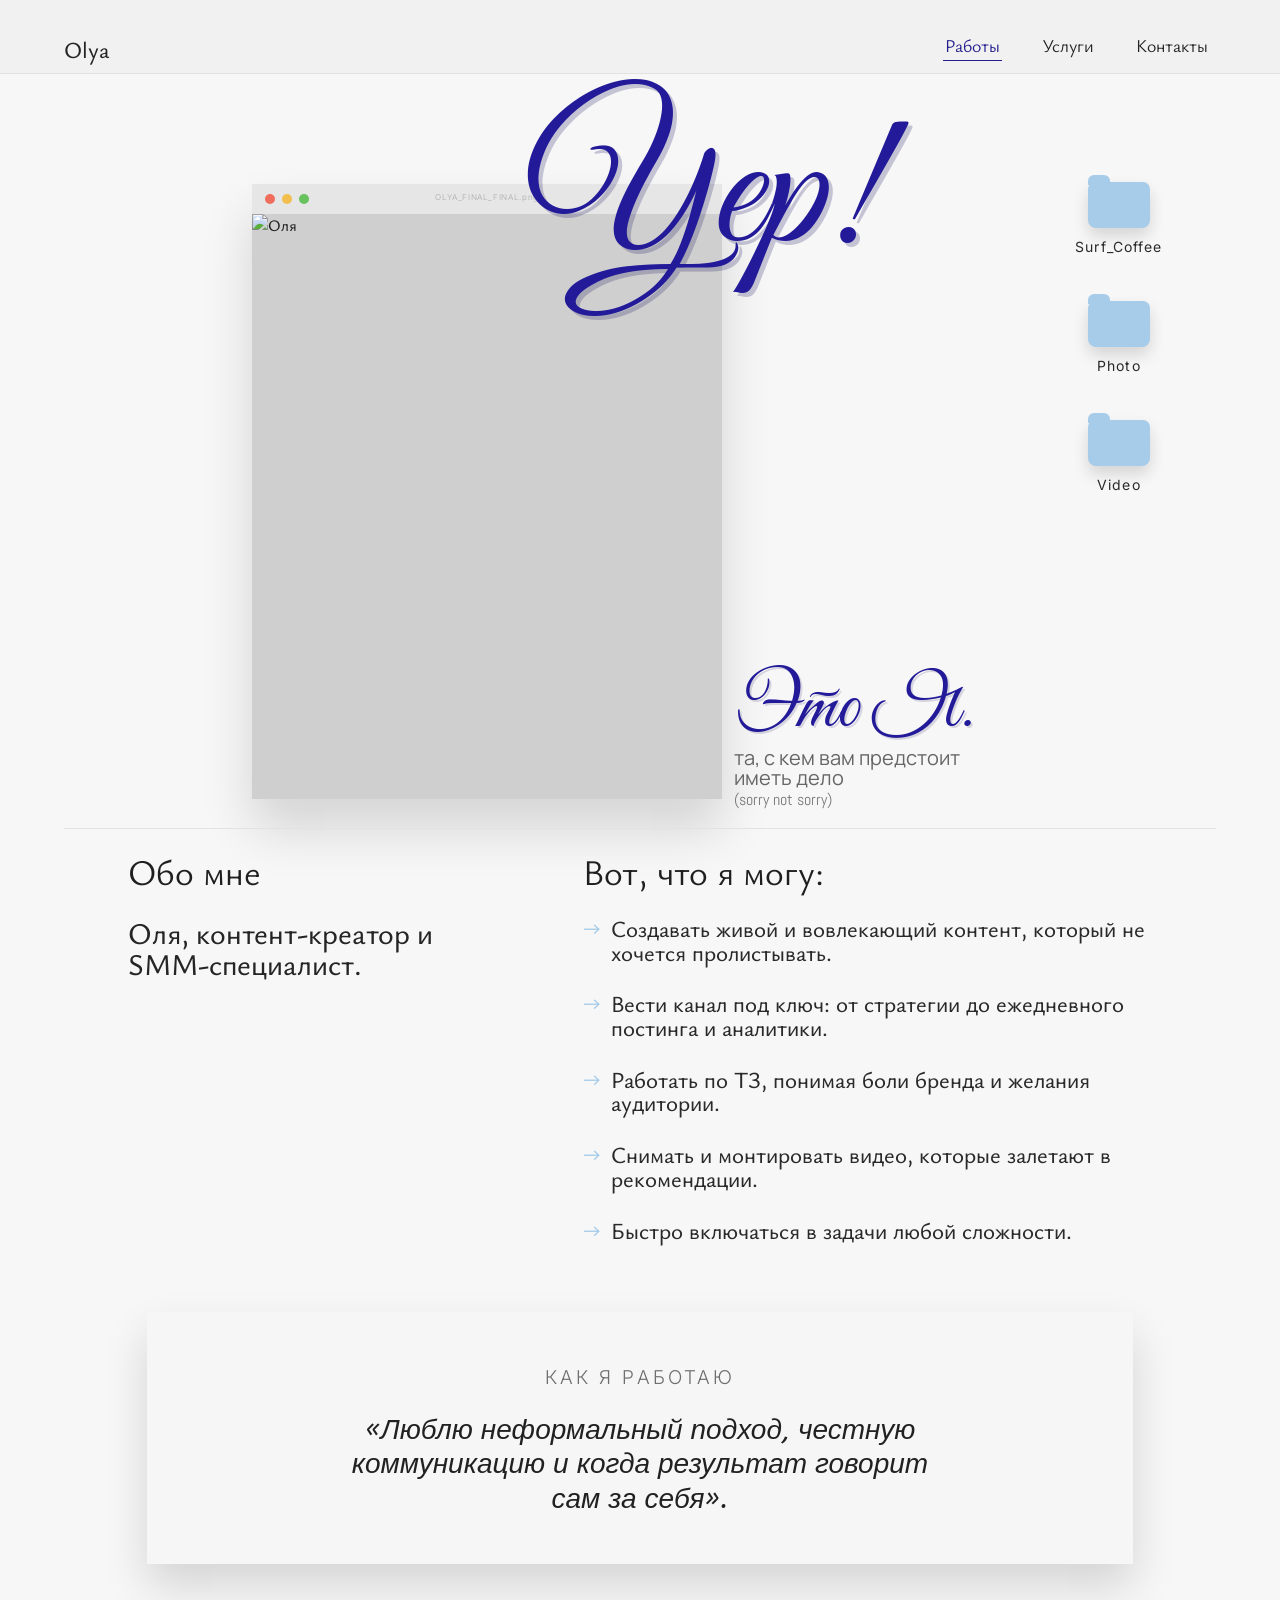
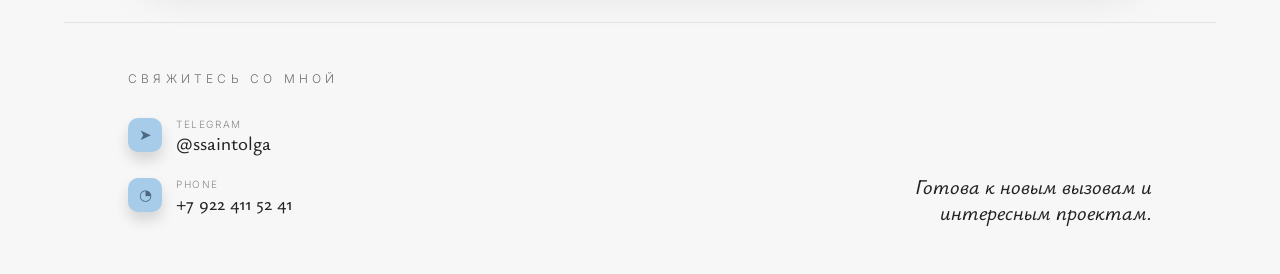
==== commit e1faa08f: "Simplify navigation links across home and project pages" ====
--- a/index.html
+++ b/index.html
@@ -25,7 +25,6 @@
 
       <nav class="main-nav" aria-label="Главное меню">
         <a class="active" href="#works">Работы</a>
-        <a href="#about">Обо мне</a>
         <a href="#services">Услуги</a>
         <a href="#contacts">Контакты</a>
       </nav>
